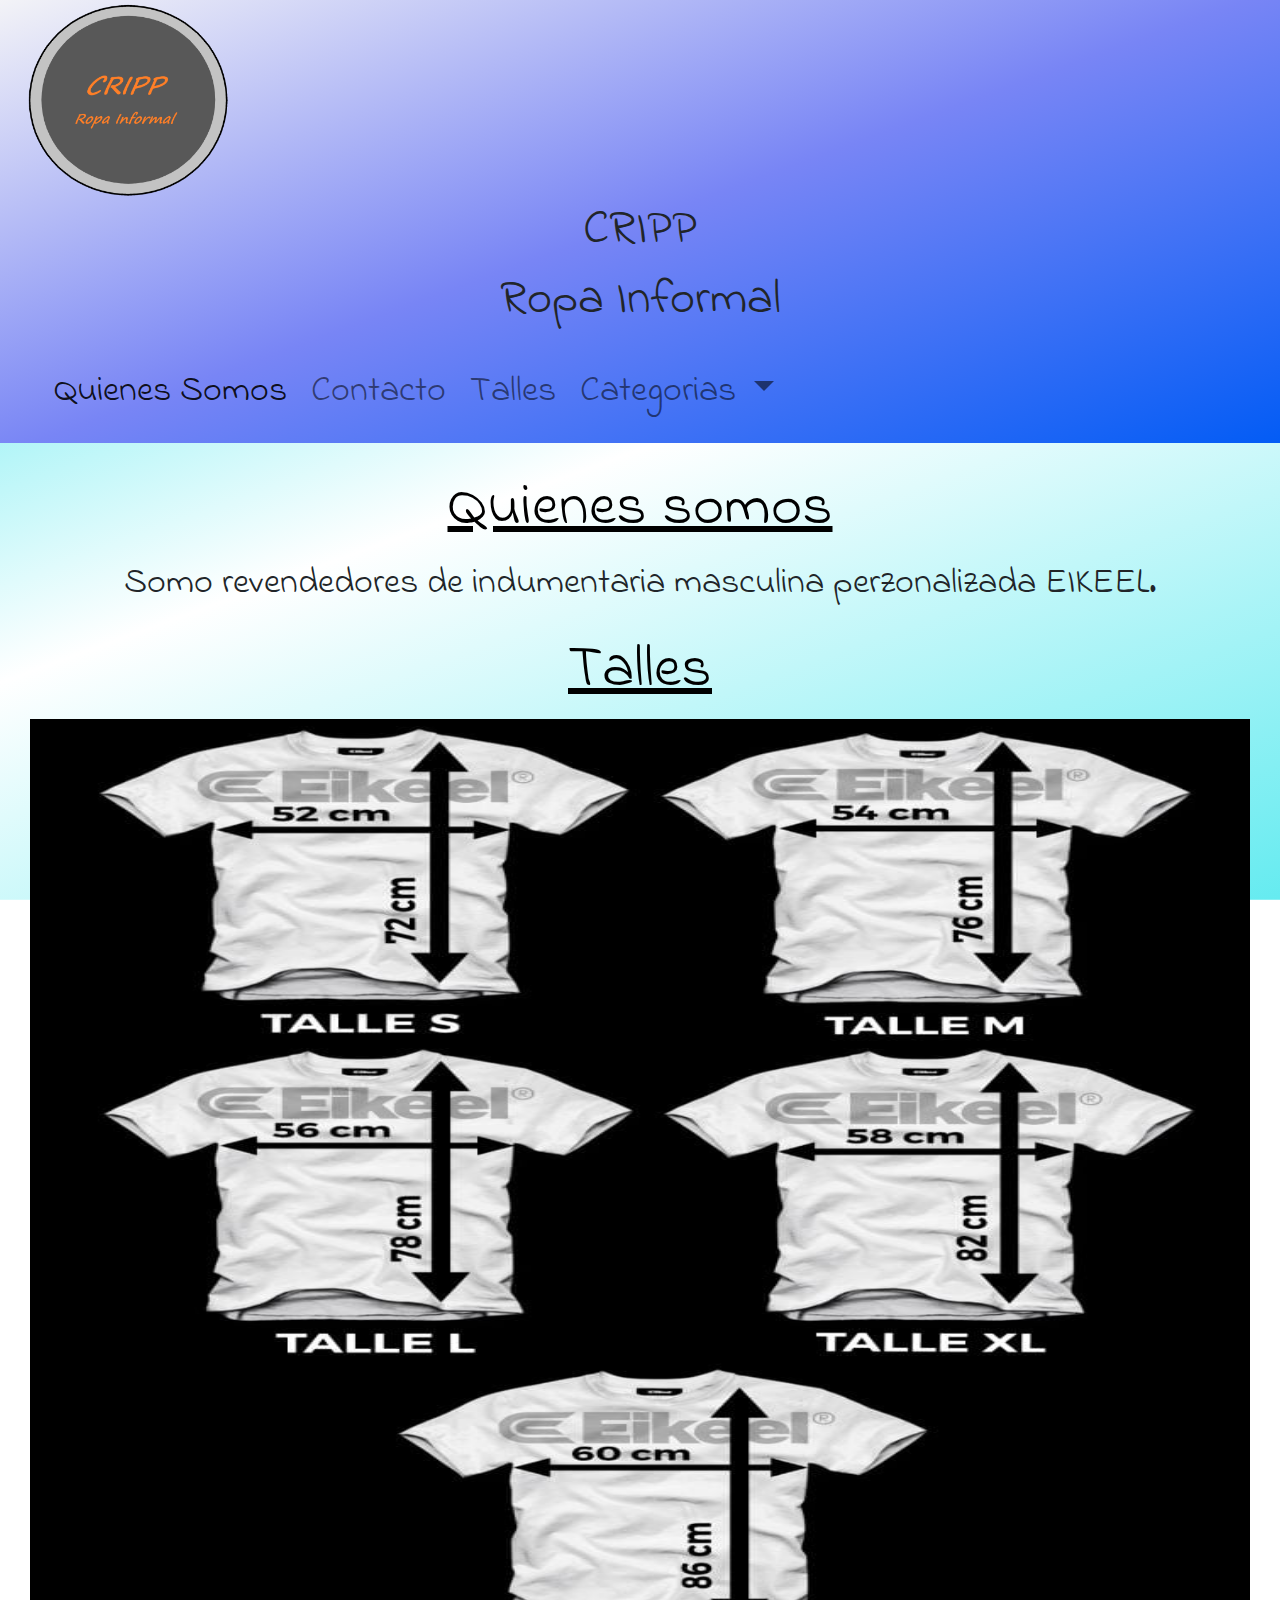
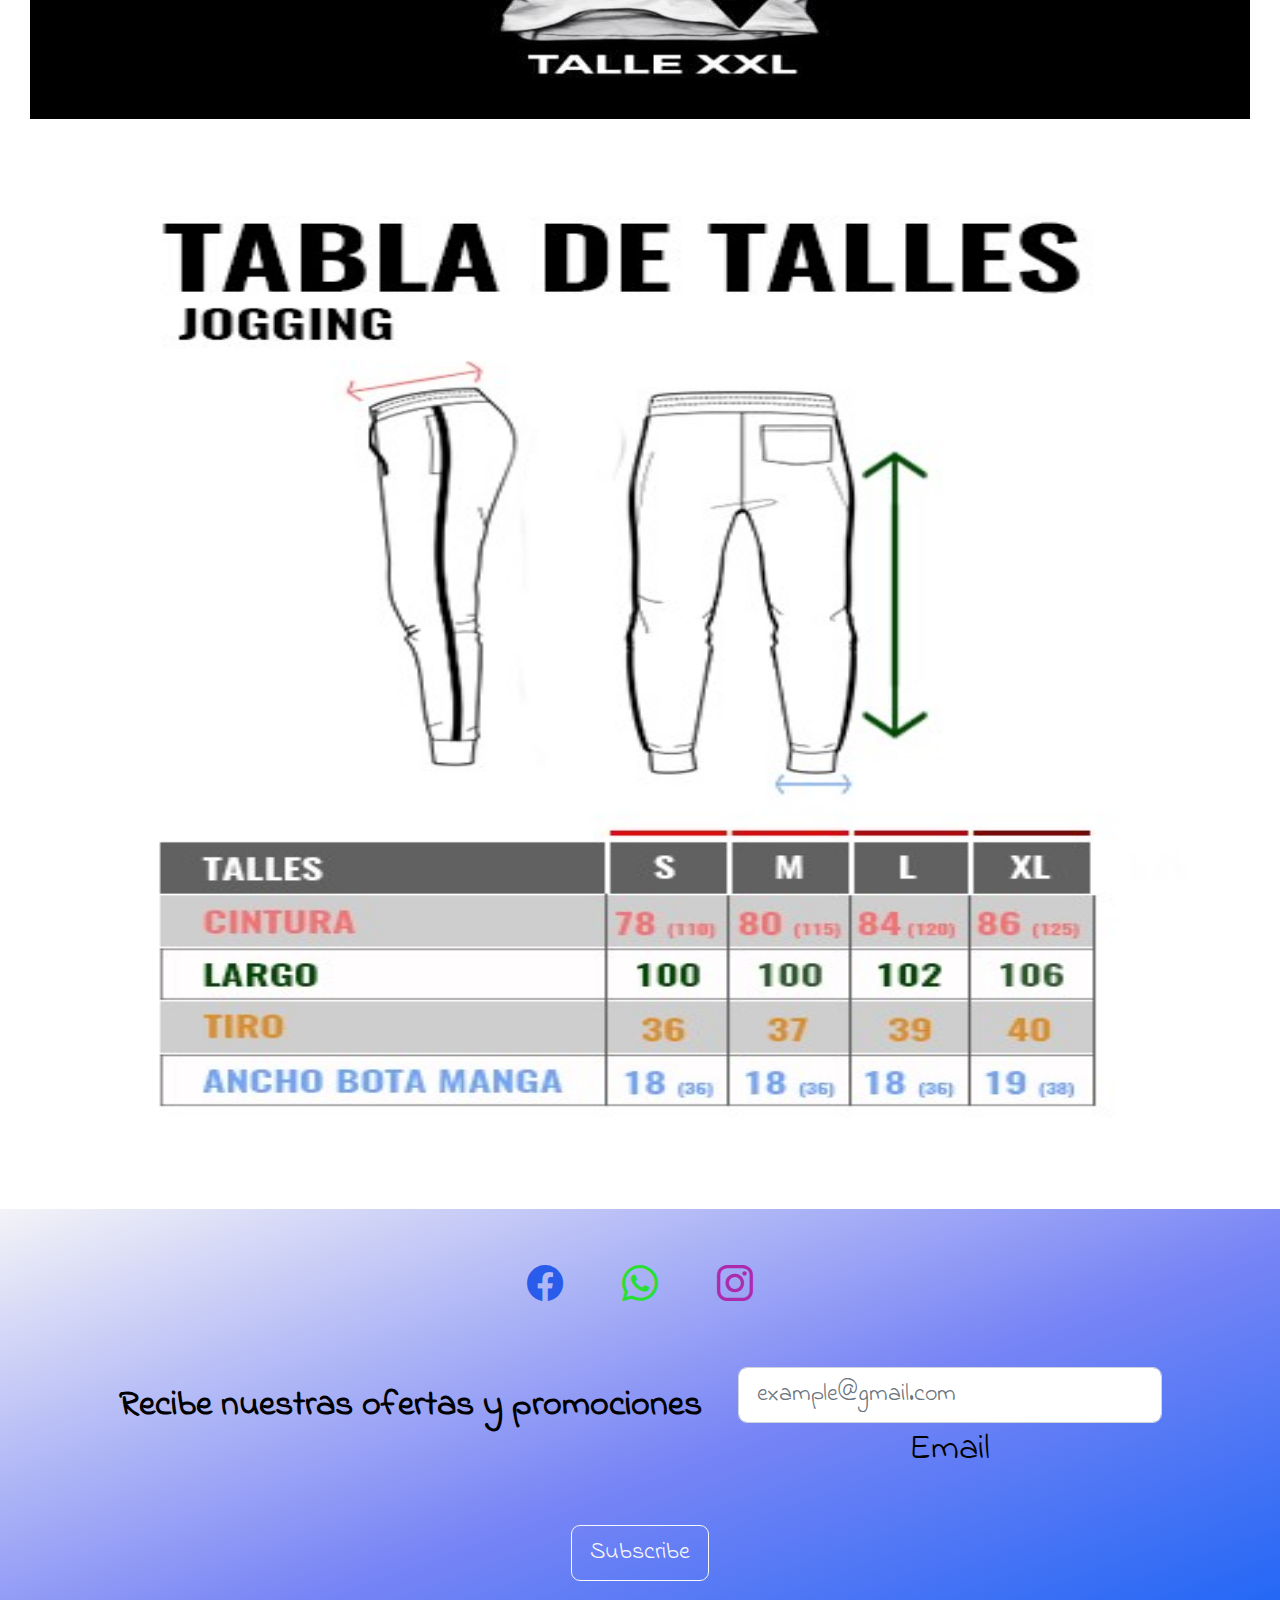
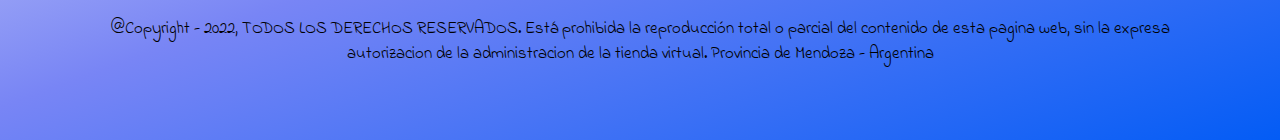
==== index.html @ 861ae763 "first commit" ====
<!DOCTYPE html>
<html lang="en">

<head>
    <meta charset="UTF-8">
    <meta http-equiv="X-UA-Compatible" content="IE=edge">
    <meta name="viewport" content="width=device-width, initial-scale=1.0">
    <meta name="description" content="Venta de ropa personalizada">
    <meta name="keywords" content="REMERAS,PANTALONES,CAMPERAS,BUZOS,CRIP,ROPA PERZONALIZADA,ROPA">
    <title>CRIPP</title>
    <link rel="shortcut icon" href="./imagenes/icono.png" type="image/x-icon">
    <link rel="stylesheet" href="https://cdn.jsdelivr.net/npm/bootstrap-icons@1.9.1/font/bootstrap-icons.css">
    <link rel="stylesheet" href="./styles/bootstrap.min.css">
    <link rel="stylesheet" href="./styles/style.css">
</head>

<body>
    <header class="encabezado">
        <div >
            <img class="logo" src="./imagenes/icono.png" alt="CRIPP">
            <div>
                <h1 class="logo__texto">CRIPP</h1>
            <h3 class="logo__texto">Ropa Informal</h3>
            </div>
        </div>
        <nav class="navbar navbar-expand-lg">
            <div class="container-fluid">
                <a class="navbar-brand" href="#"></a>
                <button class="navbar-toggler" type="button" data-bs-toggle="collapse"
                    data-bs-target="#navbarNavDropdown" aria-controls="navbarNavDropdown" aria-expanded="false"
                    aria-label="Toggle navigation">
                    <span class="navbar-toggler-icon"></span>
                </button>
                <div class="collapse navbar-collapse" id="navbarNavDropdown">
                    <ul class="navbar-nav">
                        <li class="nav-item">
                            <a class="nav-link active" aria-current="page" href="./index.html">Quienes Somos</a>
                        </li>
                        <li class="nav-item">
                            <a class="nav-link" href="./categoria/contacto.html">Contacto</a>
                        </li>
                        <li class="nav-item">
                            <a class="nav-link" href="./index.html">Talles</a>
                        </li>
                        <li class="nav-item dropdown">
                            <a class="nav-link dropdown-toggle" href="#" role="button" data-bs-toggle="dropdown"
                                aria-expanded="false">
                                Categorias
                            </a>
                            <ul class="dropdown-menu">
                                <li><a class="dropdown-item" href="./categoria/remeras.html">Remeras</a></li>
                                <li><a class="dropdown-item" href="./categoria/buzos.html">Buzos</a></li>
                                <li><a class="dropdown-item" href="./categoria/camperas.html">Camperas</a></li>
                                <li><a class="dropdown-item" href="./categoria/pantalones.html">Pantalones</a></li>
                            </ul>
                        </li>
                    </ul>
                </div>
            </div>
        </nav>
    </header>
    <main class="cuerpo">
        <section class="cuerpo1">
            <h2 class="quienes">Quienes somos</h2>
            <p class="texto_index">Somo revendedores de indumentaria masculina perzonalizada EIKEEL. </p>
        </section>
        <section class="cuerpo2">
            <h2 class="talles">Talles</h2>
            <div>
                <img class="tremeras" src="./imagenes/tallesremeras.jpg" alt="talles de remeras">
            </div>
            <div>
                <img class="tpantalones" src="./imagenes/tallespantalones.jpg" alt="talles de pantalones">
            </div>
        </section>
    </main>
    <footer class="bg-dark text-center text-black redes">
        <div class="container p-4">

            <!-- Section: Social media -->
            <section class="mb-4">
                <!-- Facebook -->
                <a class="btn btn-floating m-1" style="color: #295ceb" href="https://www.facebook.com/" target="_blank" role="button"><i
                        class="bi bi-facebook"></i></a>

                <!-- Whatsapp -->
                <a class="btn btn-floating m-1" style="color: #29df32" href="https://www.whatsapp.com/" target="_blank" role="button"><i
                        class="bi bi-whatsapp"></i></a>

                <!-- Instagram -->
                <a class="btn btn-floating m-1" style="color: #ac2bac" href="https://www.instagram.com/" target="_blank" role="button"><i
                        class="bi bi-instagram"></i></a>

            </section>
            <section class="">
                <form action="">
                    <div class="row d-flex justify-content-center">
                        <div class="col-auto">
                            <p class="pt-2">
                                <strong>Recibe nuestras ofertas y promociones</strong>
                            </p>
                        </div>
                        <div class="col-md-5 col-12">
                            <div class="form-outline form-white mb-4">
                                <input type="email" id="form5Example2" placeholder="example@gmail.com" class="form-control" />
                                <label class="form-label" for="form5Example2">Email</label>
                            </div>
                        </div>
                        <div class="col-auto">
                            <button type="submit" class="btn btn-outline-light mb-4">
                                Subscribe
                            </button>
                        </div>
                    </div>
                </form>
            </section>
            <section class="mb-4">
                <p class="copyright">
                    @Copyright - 2022, TODOS LOS DERECHOS RESERVADOS. Está prohibida la reproducción total o parcial del contenido de esta pagina web, sin la expresa
                    autorizacion de la administracion de la tienda virtual.
                    Provincia de Mendoza - Argentina
                </p>
            </section>
        </div>
    </footer>
    <script src="./js/bootstrap.bundle.min.js"></script>
</body>

</html>
---- styles/style.css ----
@import url("https://fonts.googleapis.com/css2?family=Josefin+Sans:ital,wght@1,100;1,200;1,300;1,400;1,500;1,600;1,700&display=swap");
@import url("https://fonts.googleapis.com/css2?family=Gemunu+Libre:wght@200;300;400;500;600;700;800&family=Indie+Flower&display=swap");
* {
  margin: 0;
  padding: 0;
  box-sizing: border-box;
  font-family: "Indie Flower", cursive;
  font-size: 1.5rem;
}
* ::selection {
  background-color: aqua;
  color: white;
}

ul, ol {
  list-style: none;
}

.encabezado {
  font-size: 1rem;
  background: linear-gradient(160deg, rgb(243, 243, 247) 0%, rgb(120, 133, 245) 50%, rgb(3, 92, 245) 100%);
  font-size: x-large;
}
.encabezado .dropdown-menu {
  background: rgb(71, 117, 243);
}
.encabezado .logo {
  width: 300px;
}
.encabezado .logo__texto {
  text-align: center;
  font-size: xxx-large;
}

.cuerpo {
  background: linear-gradient(160deg, rgb(101, 235, 240) 15%, rgb(255, 255, 255) 50%, rgb(101, 235, 240) 100%);
  background-position: center;
  background-repeat: no-repeat;
  background-attachment: fixed;
  background-size: cover;
  padding: 30px;
}
.cuerpo .quienes {
  text-align: center;
  font-size: 2.5rem;
  color: black;
  text-decoration-line: underline;
}
.cuerpo .texto_index {
  text-align: center;
}

.talles {
  text-align: center;
  font-size: 2.5rem;
  color: black;
  text-decoration-line: underline;
}

.tremeras {
  width: 100%;
  height: 1000px;
  margin-bottom: 30px;
  display: block;
}

.tpantalones {
  width: 100%;
  height: 1000px;
  margin-bottom: 30px;
  display: block;
}

.redes {
  background: linear-gradient(160deg, rgb(243, 243, 247) 0%, rgb(120, 133, 245) 50%, rgb(3, 92, 245) 100%);
}
.redes .copyright {
  font-size: 0.7rem;
}

.img1 {
  width: 100%;
}

.tarjeta_producto {
  background: linear-gradient(160deg, rgb(243, 243, 247) 0%, rgb(120, 133, 245) 50%, rgb(3, 92, 245) 100%);
  padding: 10px;
  margin-block: 10px;
  border-radius: 15px;
  border: rgba(0, 0, 0, 0.445) solid 5px;
  transition-duration: 0.75s;
}

.tarjeta_producto:hover {
  box-shadow: 0px 0px 50px 25px rgba(0, 0, 0, 0.9);
  transform: scale(1.1);
}

.card-title {
  color: black;
  text-decoration: underline;
}

.contacto {
  text-align: center;
  font-size: 2.5rem;
  color: black;
  text-decoration-line: underline;
}

.buzos {
  text-align: center;
  font-size: 2.5rem;
  color: black;
  text-decoration-line: underline;
}

.camperas {
  text-align: center;
  font-size: 2.5rem;
  color: black;
  text-decoration-line: underline;
}

.pantalones {
  text-align: center;
  font-size: 2.5rem;
  color: black;
  text-decoration-line: underline;
}

.remeras {
  text-align: center;
  font-size: 2.5rem;
  color: black;
  text-decoration-line: underline;
}

/*# sourceMappingURL=style.css.map */
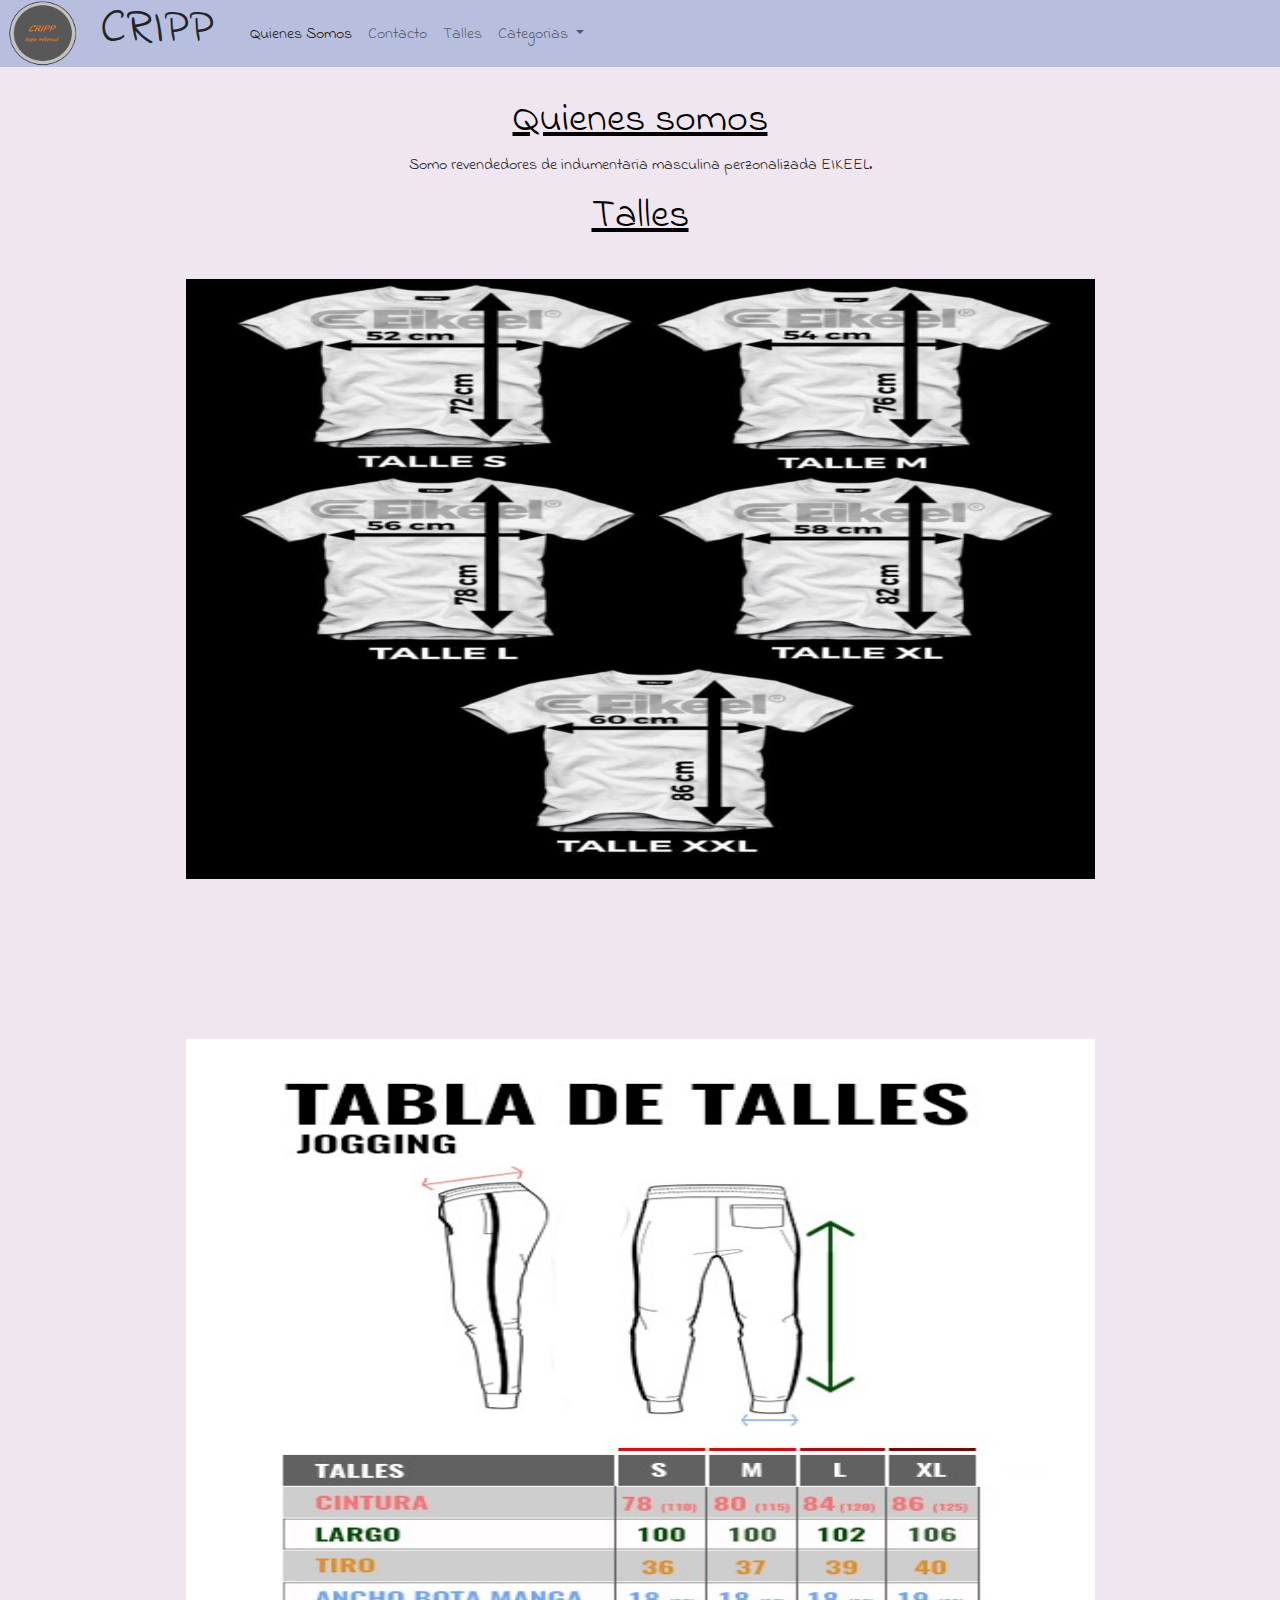
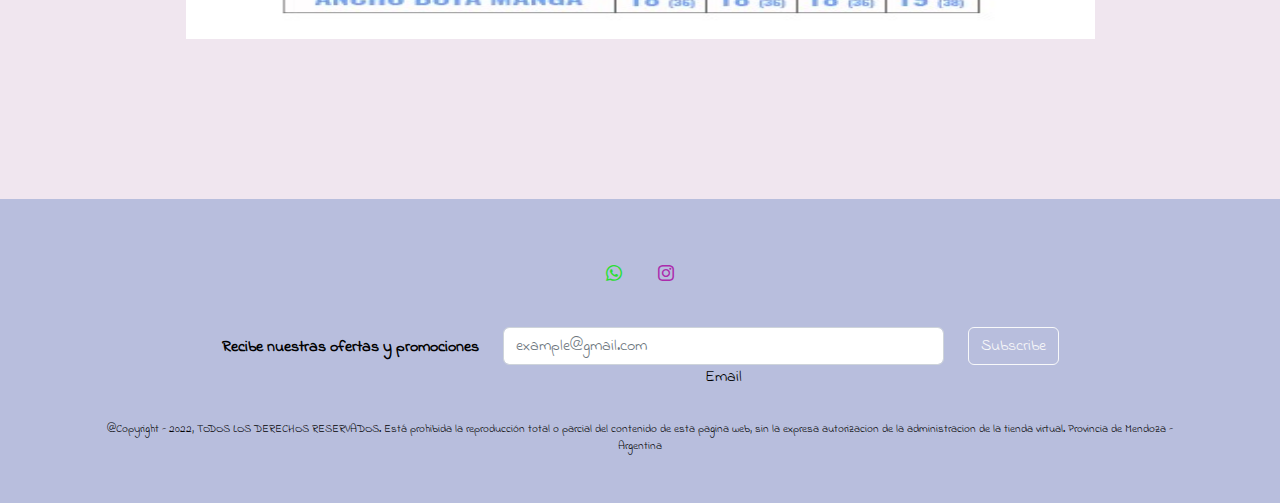
==== commit c1d69626: "correccion colores y otros" ====
--- a/index.html
+++ b/index.html
@@ -16,11 +16,10 @@
 
 <body>
     <header class="encabezado">
-        <div >
+        <div class="clogo">
             <img class="logo" src="./imagenes/icono.png" alt="CRIPP">
             <div>
                 <h1 class="logo__texto">CRIPP</h1>
-            <h3 class="logo__texto">Ropa Informal</h3>
             </div>
         </div>
         <nav class="navbar navbar-expand-lg">
@@ -31,7 +30,7 @@
                     aria-label="Toggle navigation">
                     <span class="navbar-toggler-icon"></span>
                 </button>
-                <div class="collapse navbar-collapse" id="navbarNavDropdown">
+                <div class="collapse navbar-collapse justify-content-end" id="navbarNavDropdown">
                     <ul class="navbar-nav">
                         <li class="nav-item">
                             <a class="nav-link active" aria-current="page" href="./index.html">Quienes Somos</a>
@@ -66,33 +65,25 @@
         </section>
         <section class="cuerpo2">
             <h2 class="talles">Talles</h2>
-            <div>
-                <img class="tremeras" src="./imagenes/tallesremeras.jpg" alt="talles de remeras">
-            </div>
-            <div>
-                <img class="tpantalones" src="./imagenes/tallespantalones.jpg" alt="talles de pantalones">
+            <div class="row ctalles">
+                <div class=" col-lg-6 contenedor_img">
+                    <img class="tremeras" src="./imagenes/tallesremeras.jpg" alt="talles de remeras">
+                </div>
+                <div class=" col-lg-6 contenedor_img">
+                    <img class="tpantalones" src="./imagenes/tallespantalones.jpg" alt="talles de pantalones">
+                </div>
             </div>
         </section>
     </main>
-    <footer class="bg-dark text-center text-black redes">
+    <footer class="text-center text-black redes">
         <div class="container p-4">
-
-            <!-- Section: Social media -->
-            <section class="mb-4">
-                <!-- Facebook -->
-                <a class="btn btn-floating m-1" style="color: #295ceb" href="https://www.facebook.com/" target="_blank" role="button"><i
-                        class="bi bi-facebook"></i></a>
-
-                <!-- Whatsapp -->
-                <a class="btn btn-floating m-1" style="color: #29df32" href="https://www.whatsapp.com/" target="_blank" role="button"><i
-                        class="bi bi-whatsapp"></i></a>
-
-                <!-- Instagram -->
-                <a class="btn btn-floating m-1" style="color: #ac2bac" href="https://www.instagram.com/" target="_blank" role="button"><i
-                        class="bi bi-instagram"></i></a>
-
+            <section class="iconos">
+                <a class="btn btn-floating m-1 whatsapp" style="color: #29df32" href="https://wa.me/c/5492613682487" target="_blank"
+                    role="button"><i class="bi bi-whatsapp"></i></a>
+                <a class="btn btn-floating m-1 instagram" style="color: #ac2bac" href="https://instagram.com/cripp.indumentaria?igshid=YmMyMTA2M2Y=" target="_blank"
+                    role="button"><i class="bi bi-instagram"></i></a>
             </section>
-            <section class="">
+            <section >
                 <form action="">
                     <div class="row d-flex justify-content-center">
                         <div class="col-auto">
@@ -102,7 +93,8 @@
                         </div>
                         <div class="col-md-5 col-12">
                             <div class="form-outline form-white mb-4">
-                                <input type="email" id="form5Example2" placeholder="example@gmail.com" class="form-control" />
+                                <input type="email" id="form5Example2" placeholder="example@gmail.com"
+                                    class="form-control" />
                                 <label class="form-label" for="form5Example2">Email</label>
                             </div>
                         </div>
@@ -116,7 +108,8 @@
             </section>
             <section class="mb-4">
                 <p class="copyright">
-                    @Copyright - 2022, TODOS LOS DERECHOS RESERVADOS. Está prohibida la reproducción total o parcial del contenido de esta pagina web, sin la expresa
+                    @Copyright - 2022, TODOS LOS DERECHOS RESERVADOS. Está prohibida la reproducción total o parcial del
+                    contenido de esta pagina web, sin la expresa
                     autorizacion de la administracion de la tienda virtual.
                     Provincia de Mendoza - Argentina
                 </p>
--- a/styles/style.css
+++ b/styles/style.css
@@ -5,7 +5,7 @@
   padding: 0;
   box-sizing: border-box;
   font-family: "Indie Flower", cursive;
-  font-size: 1.5rem;
+  font-size: 1rem;
 }
 * ::selection {
   background-color: aqua;
@@ -18,14 +18,19 @@
 
 .encabezado {
   font-size: 1rem;
-  background: linear-gradient(160deg, rgb(243, 243, 247) 0%, rgb(120, 133, 245) 50%, rgb(3, 92, 245) 100%);
+  background: #b8bedd;
   font-size: x-large;
+  display: flex;
 }
 .encabezado .dropdown-menu {
-  background: rgb(71, 117, 243);
+  background: #b8bedd;
+}
+.encabezado .clogo {
+  display: flex;
+  align-items: center;
 }
 .encabezado .logo {
-  width: 300px;
+  width: 100px;
 }
 .encabezado .logo__texto {
   text-align: center;
@@ -33,7 +38,7 @@
 }
 
 .cuerpo {
-  background: linear-gradient(160deg, rgb(101, 235, 240) 15%, rgb(255, 255, 255) 50%, rgb(101, 235, 240) 100%);
+  background: #f0e6ef;
   background-position: center;
   background-repeat: no-repeat;
   background-attachment: fixed;
@@ -57,33 +62,78 @@
   text-decoration-line: underline;
 }
 
-.tremeras {
-  width: 100%;
-  height: 1000px;
-  margin-bottom: 30px;
-  display: block;
+.ctalles {
+  display: flex;
+  flex-direction: column;
+  justify-items: center;
+  align-items: center;
 }
 
-.tpantalones {
+.contenedor_img {
+  width: 75%;
+  height: 700px;
+  margin: 30px;
+}
+.contenedor_img .tremeras {
+  align-items: center;
   width: 100%;
-  height: 1000px;
-  margin-bottom: 30px;
-  display: block;
+  height: 600px;
+}
+.contenedor_img .tpantalones {
+  width: 100%;
+  height: 600px;
 }
 
 .redes {
-  background: linear-gradient(160deg, rgb(243, 243, 247) 0%, rgb(120, 133, 245) 50%, rgb(3, 92, 245) 100%);
+  background: #b8bedd;
 }
 .redes .copyright {
   font-size: 0.7rem;
 }
 
+.iconos {
+  margin: 30px;
+  size: 50px;
+}
+
+.instagram {
+  border: #bc2a8d;
+  border-radius: 50%;
+}
+
+.instagram:hover {
+  border: 5px solid #bc2a8d;
+  border-radius: 50%;
+  box-shadow: 0 0 15px #bc2a8d;
+  transition: all 0.5s ease;
+  color: #bc2a8d;
+  text-shadow: 0 0 15px #bc2a8d;
+  transition: all 0.5s ease;
+}
+
+.whatsapp {
+  border: #4dc247;
+  border-radius: 50%;
+}
+
+.whatsapp:hover {
+  border: 5px solid #4dc247;
+  border-radius: 50%;
+  box-shadow: 0 0 15px #4dc247;
+  transition: all 0.5s ease;
+  color: #4dc247;
+  text-shadow: 0 0 15px #4dc247;
+  transition: all 0.5s ease;
+}
+
 .img1 {
-  width: 100%;
+  width: 100px;
+  height: 150px;
 }
 
 .tarjeta_producto {
-  background: linear-gradient(160deg, rgb(243, 243, 247) 0%, rgb(120, 133, 245) 50%, rgb(3, 92, 245) 100%);
+  height: 150px;
+  background: #b8bedd;
   padding: 10px;
   margin-block: 10px;
   border-radius: 15px;
@@ -99,6 +149,11 @@
 .card-title {
   color: black;
   text-decoration: underline;
+}
+
+.btn_tarjeta {
+  border-radius: 50%;
+  border-color: black;
 }
 
 .contacto {
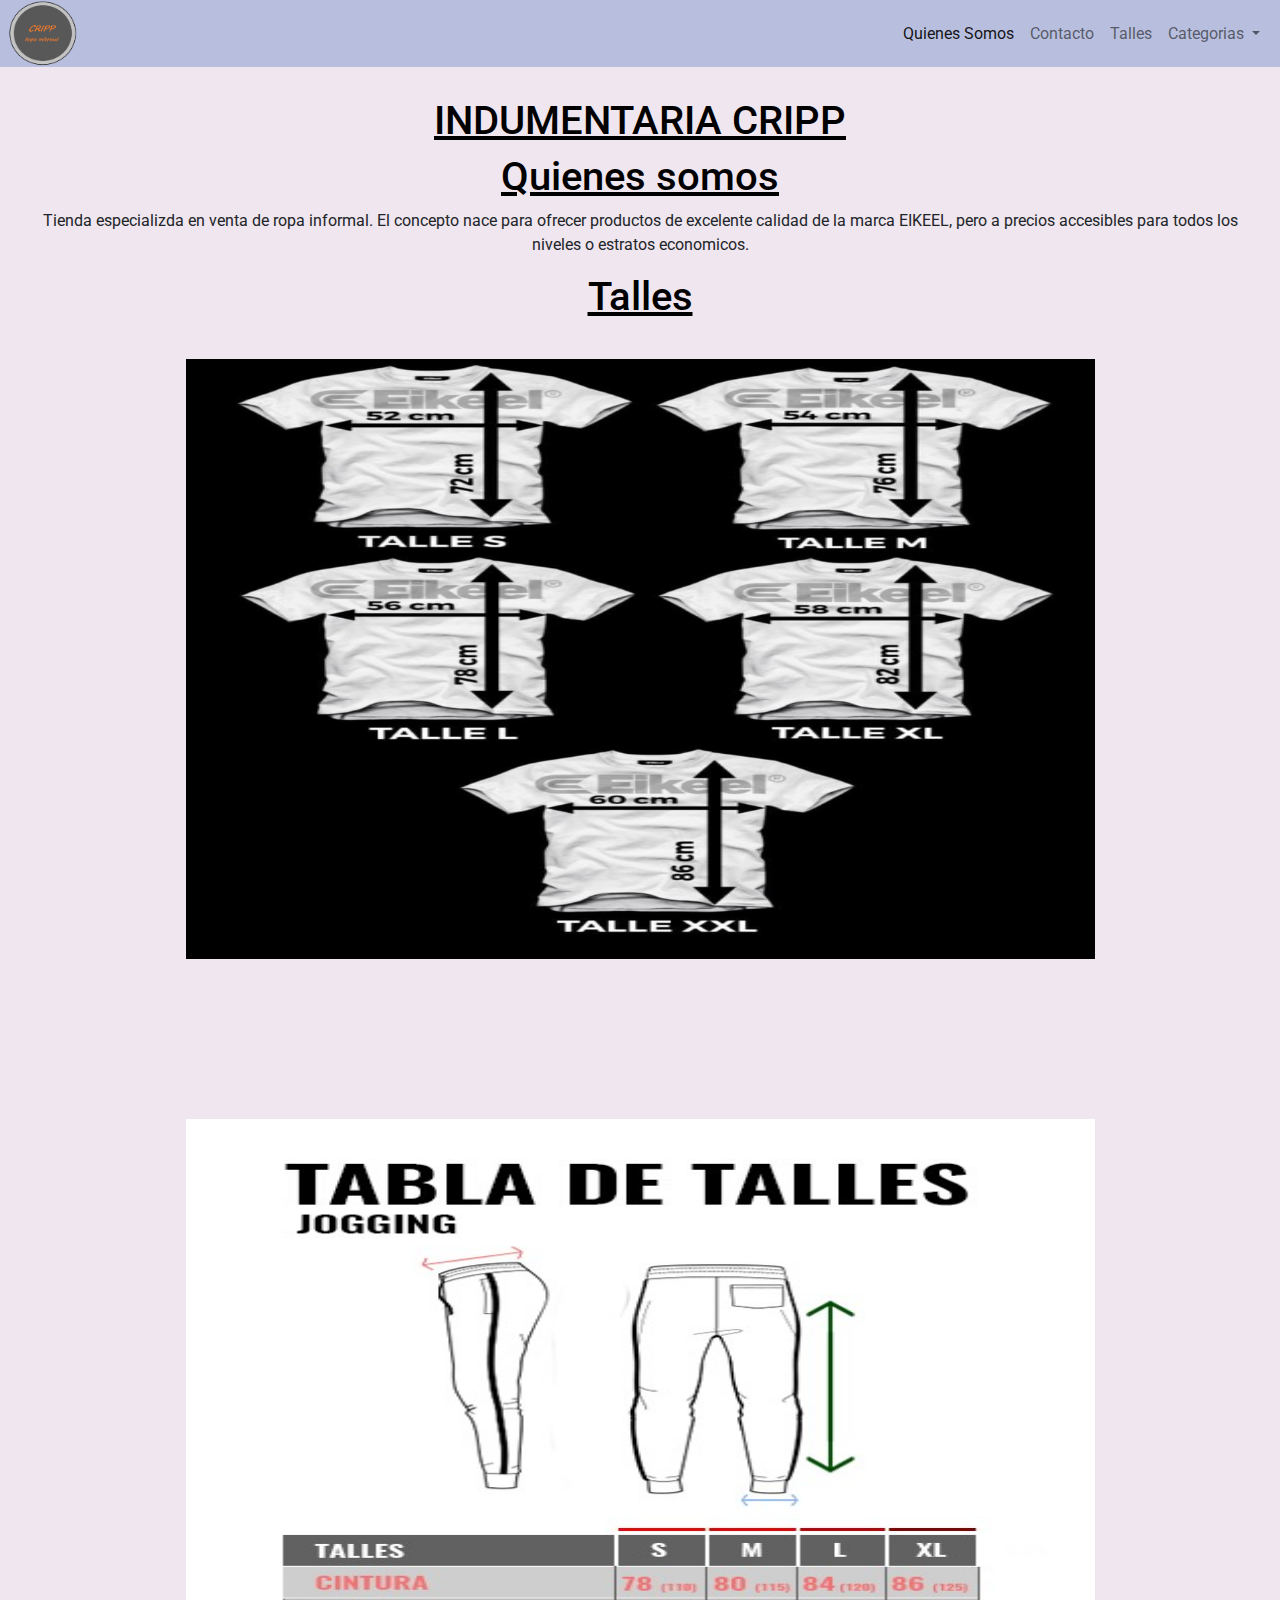
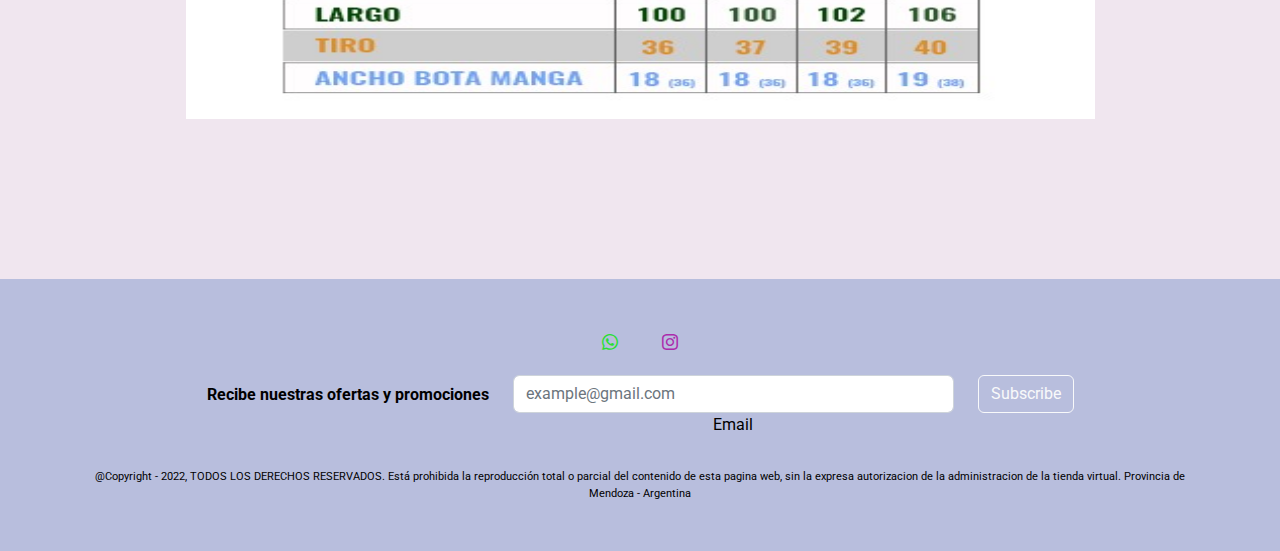
==== commit 2ea33704: "detalles finales" ====
--- a/index.html
+++ b/index.html
@@ -8,7 +8,7 @@
     <meta name="description" content="Venta de ropa personalizada">
     <meta name="keywords" content="REMERAS,PANTALONES,CAMPERAS,BUZOS,CRIP,ROPA PERZONALIZADA,ROPA">
     <title>CRIPP</title>
-    <link rel="shortcut icon" href="./imagenes/icono.png" type="image/x-icon">
+    <link rel="shortcut icon" href="./imagenes/icono.jpg" type="image/x-icon">
     <link rel="stylesheet" href="https://cdn.jsdelivr.net/npm/bootstrap-icons@1.9.1/font/bootstrap-icons.css">
     <link rel="stylesheet" href="./styles/bootstrap.min.css">
     <link rel="stylesheet" href="./styles/style.css">
@@ -17,12 +17,9 @@
 <body>
     <header class="encabezado">
         <div class="clogo">
-            <img class="logo" src="./imagenes/icono.png" alt="CRIPP">
-            <div>
-                <h1 class="logo__texto">CRIPP</h1>
-            </div>
+            <a href="./index.html"><img class="logo" src="./imagenes/icono.png" alt="CRIPP" ></a>
         </div>
-        <nav class="navbar navbar-expand-lg">
+        <nav class="navbar navbar-expand-lg navbar-collapse justify-content-end">
             <div class="container-fluid">
                 <a class="navbar-brand" href="#"></a>
                 <button class="navbar-toggler" type="button" data-bs-toggle="collapse"
@@ -59,9 +56,15 @@
         </nav>
     </header>
     <main class="cuerpo">
+        <h1 class="quienes"> INDUMENTARIA CRIPP</h1>
         <section class="cuerpo1">
             <h2 class="quienes">Quienes somos</h2>
-            <p class="texto_index">Somo revendedores de indumentaria masculina perzonalizada EIKEEL. </p>
+            <div class="cont_texto">
+                <p class="texto_index">Tienda especializda en venta de ropa informal. El concepto nace para ofrecer
+                    productos de excelente calidad de la marca EIKEEL, pero a precios accesibles para todos los niveles
+                    o
+                    estratos economicos. </p>
+            </div>
         </section>
         <section class="cuerpo2">
             <h2 class="talles">Talles</h2>
@@ -78,12 +81,13 @@
     <footer class="text-center text-black redes">
         <div class="container p-4">
             <section class="iconos">
-                <a class="btn btn-floating m-1 whatsapp" style="color: #29df32" href="https://wa.me/c/5492613682487" target="_blank"
-                    role="button"><i class="bi bi-whatsapp"></i></a>
-                <a class="btn btn-floating m-1 instagram" style="color: #ac2bac" href="https://instagram.com/cripp.indumentaria?igshid=YmMyMTA2M2Y=" target="_blank"
-                    role="button"><i class="bi bi-instagram"></i></a>
+                <a class="btn btn-floating m-1 whatsapp" style="color: #29df32" href="https://wa.me/c/5492613682487"
+                    target="_blank" role="button"><i class="bi bi-whatsapp"></i></a>
+                <a class="btn btn-floating m-1 instagram" style="color: #ac2bac"
+                    href="https://instagram.com/cripp.indumentaria?igshid=YmMyMTA2M2Y=" target="_blank" role="button"><i
+                        class="bi bi-instagram"></i></a>
             </section>
-            <section >
+            <section>
                 <form action="">
                     <div class="row d-flex justify-content-center">
                         <div class="col-auto">
--- a/styles/style.css
+++ b/styles/style.css
@@ -1,10 +1,11 @@
 @import url("https://fonts.googleapis.com/css2?family=Josefin+Sans:ital,wght@1,100;1,200;1,300;1,400;1,500;1,600;1,700&display=swap");
 @import url("https://fonts.googleapis.com/css2?family=Gemunu+Libre:wght@200;300;400;500;600;700;800&family=Indie+Flower&display=swap");
+@import url("https://fonts.googleapis.com/css2?family=Roboto:wght@400;500&display=swap");
 * {
   margin: 0;
   padding: 0;
   box-sizing: border-box;
-  font-family: "Indie Flower", cursive;
+  font-family: "Roboto", sans-serif;
   font-size: 1rem;
 }
 * ::selection {
@@ -92,8 +93,7 @@
 }
 
 .iconos {
-  margin: 30px;
-  size: 50px;
+  font-size: 3rem;
 }
 
 .instagram {
@@ -152,7 +152,7 @@
 }
 
 .btn_tarjeta {
-  border-radius: 50%;
+  border-radius: 15%;
   border-color: black;
 }
 
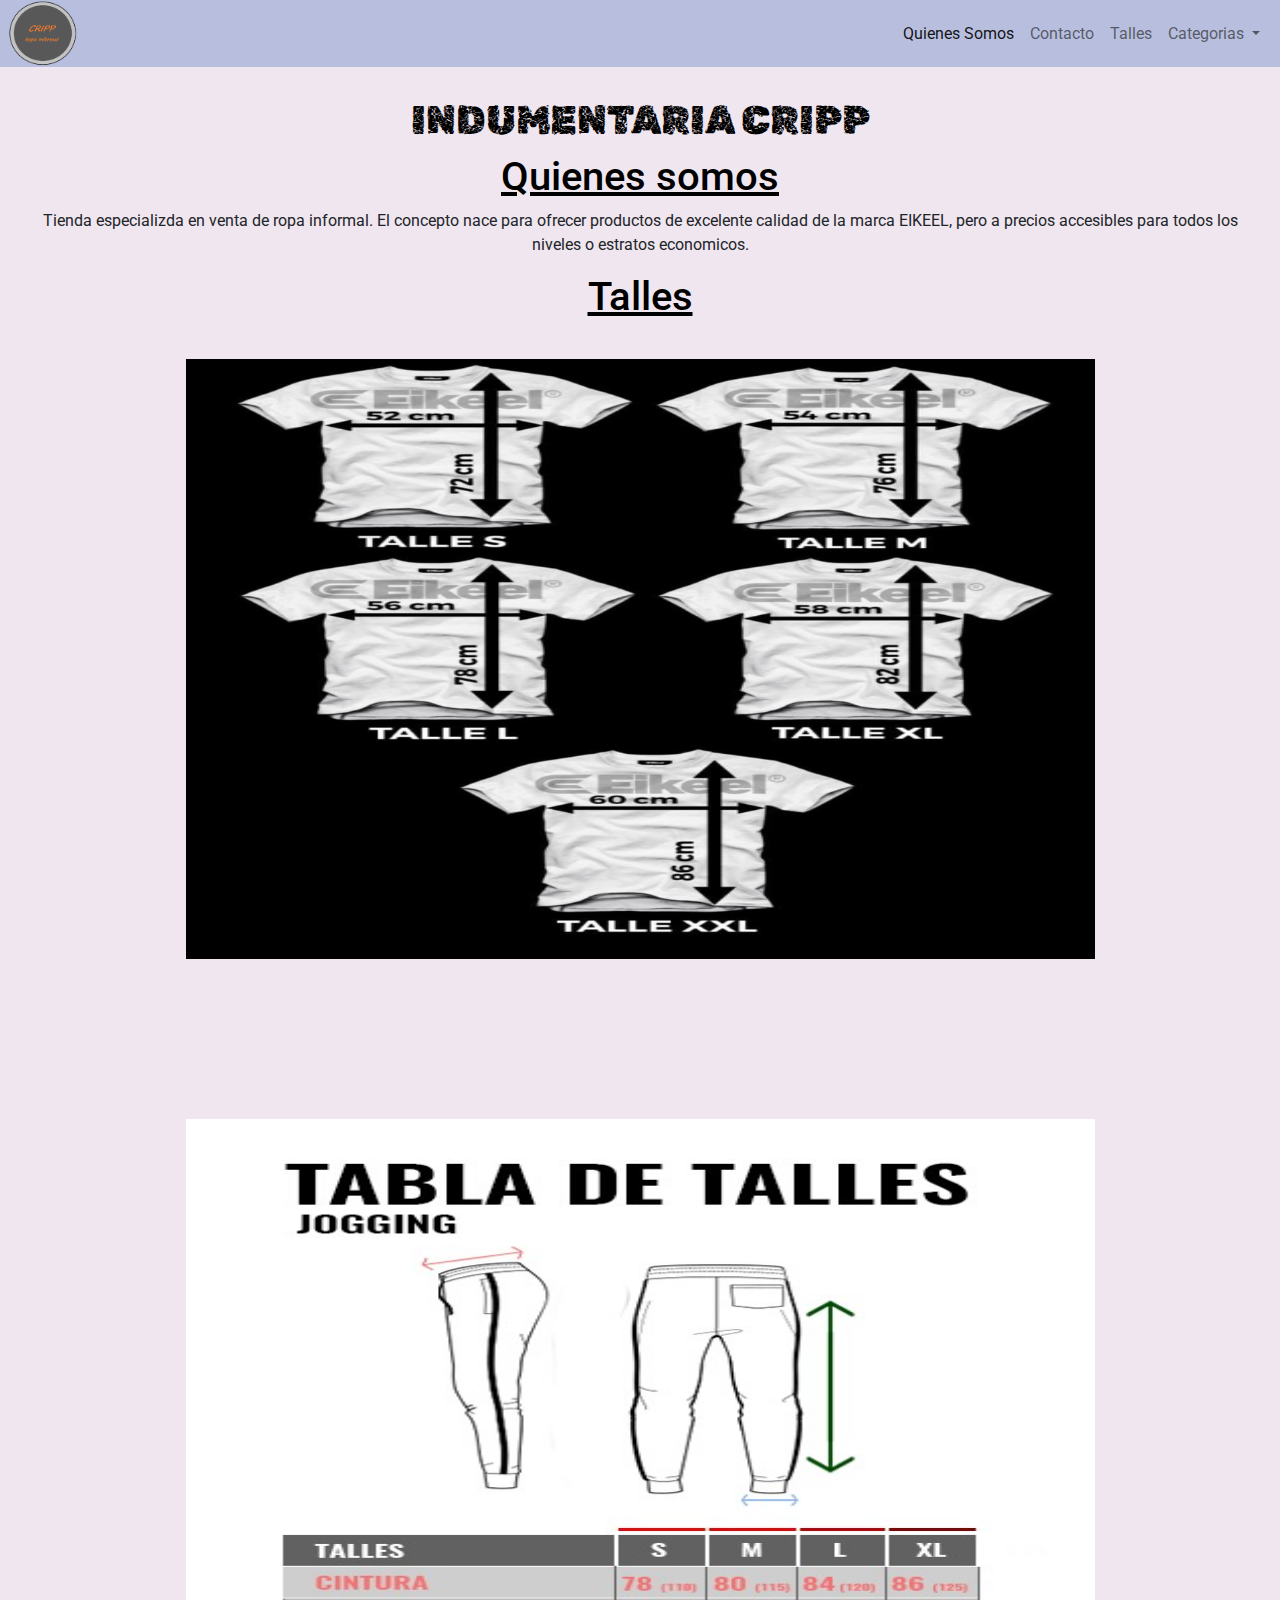
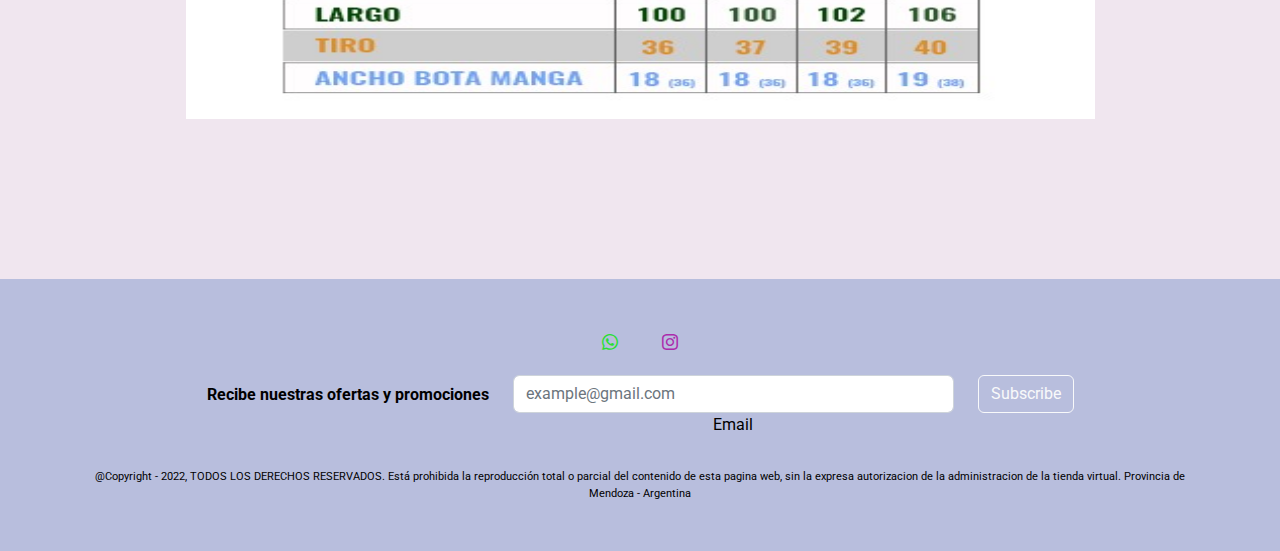
==== commit 5f0042f1: "tipografia titulo" ====
--- a/index.html
+++ b/index.html
@@ -56,7 +56,7 @@
         </nav>
     </header>
     <main class="cuerpo">
-        <h1 class="quienes"> INDUMENTARIA CRIPP</h1>
+        <h1 class="titulo"> INDUMENTARIA CRIPP</h1>
         <section class="cuerpo1">
             <h2 class="quienes">Quienes somos</h2>
             <div class="cont_texto">
--- a/styles/style.css
+++ b/styles/style.css
@@ -1,6 +1,5 @@
-@import url("https://fonts.googleapis.com/css2?family=Josefin+Sans:ital,wght@1,100;1,200;1,300;1,400;1,500;1,600;1,700&display=swap");
-@import url("https://fonts.googleapis.com/css2?family=Gemunu+Libre:wght@200;300;400;500;600;700;800&family=Indie+Flower&display=swap");
 @import url("https://fonts.googleapis.com/css2?family=Roboto:wght@400;500&display=swap");
+@import url("https://fonts.googleapis.com/css2?family=Rubik+Distressed&display=swap");
 * {
   margin: 0;
   padding: 0;
@@ -56,6 +55,13 @@
   text-align: center;
 }
 
+.titulo {
+  text-align: center;
+  font-size: 2.5rem;
+  color: black;
+  font-family: "Rubik Distressed", cursive;
+}
+
 .talles {
   text-align: center;
   font-size: 2.5rem;
